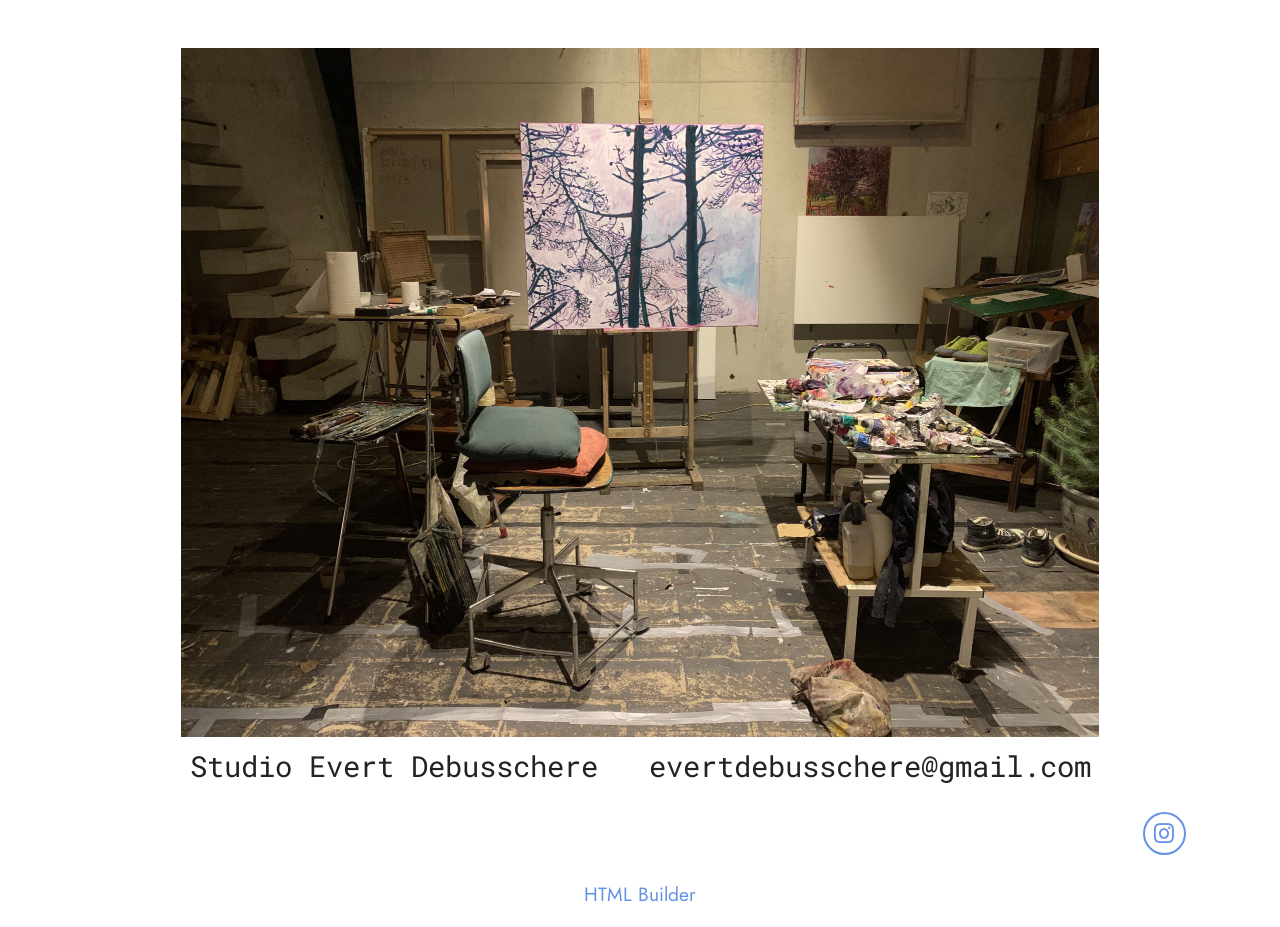
==== index.html @ 82a91234 "create github pages" ====
<!DOCTYPE html>
<html  >
<head>
  <!-- Site made with Mobirise Website Builder v5.9.6, https://mobirise.com -->
  <meta charset="UTF-8">
  <meta http-equiv="X-UA-Compatible" content="IE=edge">
  <meta name="generator" content="Mobirise v5.9.6, mobirise.com">
  <meta name="viewport" content="width=device-width, initial-scale=1, minimum-scale=1">
  <link rel="shortcut icon" href="assets/images/img-0318-128x96.png" type="image/x-icon">
  <meta name="description" content="">
  
  
  <title>home</title>
  <link rel="stylesheet" href="assets/bootstrap/css/bootstrap.min.css">
  <link rel="stylesheet" href="assets/bootstrap/css/bootstrap-grid.min.css">
  <link rel="stylesheet" href="assets/bootstrap/css/bootstrap-reboot.min.css">
  <link rel="stylesheet" href="assets/socicon/css/styles.css">
  <link rel="stylesheet" href="assets/theme/css/style.css">
  <link rel="preload" href="https://fonts.googleapis.com/css?family=Jost:100,200,300,400,500,600,700,800,900,100i,200i,300i,400i,500i,600i,700i,800i,900i&display=swap" as="style" onload="this.onload=null;this.rel='stylesheet'">
  <noscript><link rel="stylesheet" href="https://fonts.googleapis.com/css?family=Jost:100,200,300,400,500,600,700,800,900,100i,200i,300i,400i,500i,600i,700i,800i,900i&display=swap"></noscript>
  <link rel="preload" href="https://fonts.googleapis.com/css?family=Roboto+Mono:100,200,300,400,500,600,700,100i,200i,300i,400i,500i,600i,700i&display=swap" as="style" onload="this.onload=null;this.rel='stylesheet'">
  <noscript><link rel="stylesheet" href="https://fonts.googleapis.com/css?family=Roboto+Mono:100,200,300,400,500,600,700,100i,200i,300i,400i,500i,600i,700i&display=swap"></noscript>
  <link rel="preload" as="style" href="assets/mobirise/css/mbr-additional.css"><link rel="stylesheet" href="assets/mobirise/css/mbr-additional.css" type="text/css">

  
  
  
</head>
<body>
  
  <section data-bs-version="5.1" class="image3 cid-tVTR5rGYM0" id="image3-p">
    

    

    <div class="container">
        <div class="row justify-content-center">
            <div class="col-12 col-lg-10">
                <div class="image-wrapper">
                    <img src="assets/images/img-318-1836x1377.jpg" alt="Mobirise">
                    <p class="mbr-description mbr-fonts-style mt-2 align-center display-4">Studio Evert Debusschere&nbsp; &nbsp;evertdebusschere@gmail.com</p><p></p><p></p>
                </div>
            </div>
        </div>
    </div>
</section>

<section data-bs-version="5.1" class="contacts4 cid-tVTOsX6Fzd" id="contacts4-l">

    

    

    <div class="container">
        <div class="row align-items-center justify-content-center">
            <div class="text-content col-12 col-md-6">
                
                <p>&nbsp; &nbsp; &nbsp; &nbsp; &nbsp; &nbsp; &nbsp;&nbsp;</p><p></p>
            </div>
            <div class="icons d-flex align-items-center col-12 col-md-6 justify-content-end mt-md-0 mt-2 flex-wrap">
                <a href="https://www.instagram.com/debusschereevert/" target="_blank">
                    <span class="mbr-iconfont mbr-iconfont-social socicon-instagram socicon" style="font-size: 20px;"></span>
                </a>
                
                
                
                
                
                
                
                
                
            </div>
        </div>
    </div>
    
</section><section class="display-7" style="padding: 0;align-items: center;justify-content: center;flex-wrap: wrap;    align-content: center;display: flex;position: relative;height: 4rem;"><a href="https://mobiri.se/953989" style="flex: 1 1;height: 4rem;position: absolute;width: 100%;z-index: 1;"><img alt="" style="height: 4rem;" src="[data-uri]"></a><p style="margin: 0;text-align: center;" class="display-7">&#8204;</p><a style="z-index:1" href="https://mobirise.com/html-builder.html">HTML Builder</a></section><script src="assets/bootstrap/js/bootstrap.bundle.min.js"></script>  <script src="assets/smoothscroll/smooth-scroll.js"></script>  <script src="assets/ytplayer/index.js"></script>  <script src="assets/sociallikes/social-likes.js"></script>  <script src="assets/theme/js/script.js"></script>  
  
  
</body>
</html>
---- assets/socicon/css/styles.css ----
@charset "UTF-8";

@font-face {
  font-family: 'Socicon';
  src:  url('../fonts/socicon.eot');
  src:  url('../fonts/socicon.eot?#iefix') format('embedded-opentype'),
    url('../fonts/socicon.woff2') format('woff2'),
    url('../fonts/socicon.ttf') format('truetype'),
    url('../fonts/socicon.woff') format('woff'),
    url('../fonts/socicon.svg#socicon') format('svg');
  font-weight: normal;
  font-style: normal;
  font-display: swap;
}

[data-icon]:before {
  font-family: "socicon" !important;
  content: attr(data-icon);
  font-style: normal !important;
  font-weight: normal !important;
  font-variant: normal !important;
  text-transform: none !important;
  speak: none;
  line-height: 1;
  -webkit-font-smoothing: antialiased;
  -moz-osx-font-smoothing: grayscale;
}

[class^="socicon-"], [class*=" socicon-"] {
  /* use !important to prevent issues with browser extensions that change fonts */
  font-family: 'Socicon' !important;
  speak: none;
  font-style: normal;
  font-weight: normal;
  font-variant: normal;
  text-transform: none;
  line-height: 1;

  /* Better Font Rendering =========== */
  -webkit-font-smoothing: antialiased;
  -moz-osx-font-smoothing: grayscale;
}

.socicon-eitaa:before {
  content: "\e97c";
}
.socicon-soroush:before {
  content: "\e97d";
}
.socicon-bale:before {
  content: "\e97e";
}
.socicon-zazzle:before {
  content: "\e97b";
}
.socicon-society6:before {
  content: "\e97a";
}
.socicon-redbubble:before {
  content: "\e979";
}
.socicon-avvo:before {
  content: "\e978";
}
.socicon-stitcher:before {
  content: "\e977";
}
.socicon-googlehangouts:before {
  content: "\e974";
}
.socicon-dlive:before {
  content: "\e975";
}
.socicon-vsco:before {
  content: "\e976";
}
.socicon-flipboard:before {
  content: "\e973";
}
.socicon-ubuntu:before {
  content: "\e958";
}
.socicon-artstation:before {
  content: "\e959";
}
.socicon-invision:before {
  content: "\e95a";
}
.socicon-torial:before {
  content: "\e95b";
}
.socicon-collectorz:before {
  content: "\e95c";
}
.socicon-seenthis:before {
  content: "\e95d";
}
.socicon-googleplaymusic:before {
  content: "\e95e";
}
.socicon-debian:before {
  content: "\e95f";
}
.socicon-filmfreeway:before {
  content: "\e960";
}
.socicon-gnome:before {
  content: "\e961";
}
.socicon-itchio:before {
  content: "\e962";
}
.socicon-jamendo:before {
  content: "\e963";
}
.socicon-mix:before {
  content: "\e964";
}
.socicon-sharepoint:before {
  content: "\e965";
}
.socicon-tinder:before {
  content: "\e966";
}
.socicon-windguru:before {
  content: "\e967";
}
.socicon-cdbaby:before {
  content: "\e968";
}
.socicon-elementaryos:before {
  content: "\e969";
}
.socicon-stage32:before {
  content: "\e96a";
}
.socicon-tiktok:before {
  content: "\e96b";
}
.socicon-gitter:before {
  content: "\e96c";
}
.socicon-letterboxd:before {
  content: "\e96d";
}
.socicon-threema:before {
  content: "\e96e";
}
.socicon-splice:before {
  content: "\e96f";
}
.socicon-metapop:before {
  content: "\e970";
}
.socicon-naver:before {
  content: "\e971";
}
.socicon-remote:before {
  content: "\e972";
}
.socicon-internet:before {
  content: "\e957";
}
.socicon-moddb:before {
  content: "\e94b";
}
.socicon-indiedb:before {
  content: "\e94c";
}
.socicon-traxsource:before {
  content: "\e94d";
}
.socicon-gamefor:before {
  content: "\e94e";
}
.socicon-pixiv:before {
  content: "\e94f";
}
.socicon-myanimelist:before {
  content: "\e950";
}
.socicon-blackberry:before {
  content: "\e951";
}
.socicon-wickr:before {
  content: "\e952";
}
.socicon-spip:before {
  content: "\e953";
}
.socicon-napster:before {
  content: "\e954";
}
.socicon-beatport:before {
  content: "\e955";
}
.socicon-hackerone:before {
  content: "\e956";
}
.socicon-hackernews:before {
  content: "\e946";
}
.socicon-smashwords:before {
  content: "\e947";
}
.socicon-kobo:before {
  content: "\e948";
}
.socicon-bookbub:before {
  content: "\e949";
}
.socicon-mailru:before {
  content: "\e94a";
}
.socicon-gitlab:before {
  content: "\e945";
}
.socicon-instructables:before {
  content: "\e944";
}
.socicon-portfolio:before {
  content: "\e943";
}
.socicon-codered:before {
  content: "\e940";
}
.socicon-origin:before {
  content: "\e941";
}
.socicon-nextdoor:before {
  content: "\e942";
}
.socicon-udemy:before {
  content: "\e93f";
}
.socicon-livemaster:before {
  content: "\e93e";
}
.socicon-crunchbase:before {
  content: "\e93b";
}
.socicon-homefy:before {
  content: "\e93c";
}
.socicon-calendly:before {
  content: "\e93d";
}
.socicon-realtor:before {
  content: "\e90f";
}
.socicon-tidal:before {
  content: "\e910";
}
.socicon-qobuz:before {
  content: "\e911";
}
.socicon-natgeo:before {
  content: "\e912";
}
.socicon-mastodon:before {
  content: "\e913";
}
.socicon-unsplash:before {
  content: "\e914";
}
.socicon-homeadvisor:before {
  content: "\e915";
}
.socicon-angieslist:before {
  content: "\e916";
}
.socicon-codepen:before {
  content: "\e917";
}
.socicon-slack:before {
  content: "\e918";
}
.socicon-openaigym:before {
  content: "\e919";
}
.socicon-logmein:before {
  content: "\e91a";
}
.socicon-fiverr:before {
  content: "\e91b";
}
.socicon-gotomeeting:before {
  content: "\e91c";
}
.socicon-aliexpress:before {
  content: "\e91d";
}
.socicon-guru:before {
  content: "\e91e";
}
.socicon-appstore:before {
  content: "\e91f";
}
.socicon-homes:before {
  content: "\e920";
}
.socicon-zoom:before {
  content: "\e921";
}
.socicon-alibaba:before {
  content: "\e922";
}
.socicon-craigslist:before {
  content: "\e923";
}
.socicon-wix:before {
  content: "\e924";
}
.socicon-redfin:before {
  content: "\e925";
}
.socicon-googlecalendar:before {
  content: "\e926";
}
.socicon-shopify:before {
  content: "\e927";
}
.socicon-freelancer:before {
  content: "\e928";
}
.socicon-seedrs:before {
  content: "\e929";
}
.socicon-bing:before {
  content: "\e92a";
}
.socicon-doodle:before {
  content: "\e92b";
}
.socicon-bonanza:before {
  content: "\e92c";
}
.socicon-squarespace:before {
  content: "\e92d";
}
.socicon-toptal:before {
  content: "\e92e";
}
.socicon-gust:before {
  content: "\e92f";
}
.socicon-ask:before {
  content: "\e930";
}
.socicon-trulia:before {
  content: "\e931";
}
.socicon-loomly:before {
  content: "\e932";
}
.socicon-ghost:before {
  content: "\e933";
}
.socicon-upwork:before {
  content: "\e934";
}
.socicon-fundable:before {
  content: "\e935";
}
.socicon-booking:before {
  content: "\e936";
}
.socicon-googlemaps:before {
  content: "\e937";
}
.socicon-zillow:before {
  content: "\e938";
}
.socicon-niconico:before {
  content: "\e939";
}
.socicon-toneden:before {
  content: "\e93a";
}
.socicon-augment:before {
  content: "\e908";
}
.socicon-bitbucket:before {
  content: "\e909";
}
.socicon-fyuse:before {
  content: "\e90a";
}
.socicon-yt-gaming:before {
  content: "\e90b";
}
.socicon-sketchfab:before {
  content: "\e90c";
}
.socicon-mobcrush:before {
  content: "\e90d";
}
.socicon-microsoft:before {
  content: "\e90e";
}
.socicon-pandora:before {
  content: "\e907";
}
.socicon-messenger:before {
  content: "\e906";
}
.socicon-gamewisp:before {
  content: "\e905";
}
.socicon-bloglovin:before {
  content: "\e904";
}
.socicon-tunein:before {
  content: "\e903";
}
.socicon-gamejolt:before {
  content: "\e901";
}
.socicon-trello:before {
  content: "\e902";
}
.socicon-spreadshirt:before {
  content: "\e900";
}
.socicon-500px:before {
  content: "\e000";
}
.socicon-8tracks:before {
  content: "\e001";
}
.socicon-airbnb:before {
  content: "\e002";
}
.socicon-alliance:before {
  content: "\e003";
}
.socicon-amazon:before {
  content: "\e004";
}
.socicon-amplement:before {
  content: "\e005";
}
.socicon-android:before {
  content: "\e006";
}
.socicon-angellist:before {
  content: "\e007";
}
.socicon-apple:before {
  content: "\e008";
}
.socicon-appnet:before {
  content: "\e009";
}
.socicon-baidu:before {
  content: "\e00a";
}
.socicon-bandcamp:before {
  content: "\e00b";
}
.socicon-battlenet:before {
  content: "\e00c";
}
.socicon-mixer:before {
  content: "\e00d";
}
.socicon-bebee:before {
  content: "\e00e";
}
.socicon-bebo:before {
  content: "\e00f";
}
.socicon-behance:before {
  content: "\e010";
}
.socicon-blizzard:before {
  content: "\e011";
}
.socicon-blogger:before {
  content: "\e012";
}
.socicon-buffer:before {
  content: "\e013";
}
.socicon-chrome:before {
  content: "\e014";
}
.socicon-coderwall:before {
  content: "\e015";
}
.socicon-curse:before {
  content: "\e016";
}
.socicon-dailymotion:before {
  content: "\e017";
}
.socicon-deezer:before {
  content: "\e018";
}
.socicon-delicious:before {
  content: "\e019";
}
.socicon-deviantart:before {
  content: "\e01a";
}
.socicon-diablo:before {
  content: "\e01b";
}
.socicon-digg:before {
  content: "\e01c";
}
.socicon-discord:before {
  content: "\e01d";
}
.socicon-disqus:before {
  content: "\e01e";
}
.socicon-douban:before {
  content: "\e01f";
}
.socicon-draugiem:before {
  content: "\e020";
}
.socicon-dribbble:before {
  content: "\e021";
}
.socicon-drupal:before {
  content: "\e022";
}
.socicon-ebay:before {
  content: "\e023";
}
.socicon-ello:before {
  content: "\e024";
}
.socicon-endomodo:before {
  content: "\e025";
}
.socicon-envato:before {
  content: "\e026";
}
.socicon-etsy:before {
  content: "\e027";
}
.socicon-facebook:before {
  content: "\e028";
}
.socicon-feedburner:before {
  content: "\e029";
}
.socicon-filmweb:before {
  content: "\e02a";
}
.socicon-firefox:before {
  content: "\e02b";
}
.socicon-flattr:before {
  content: "\e02c";
}
.socicon-flickr:before {
  content: "\e02d";
}
.socicon-formulr:before {
  content: "\e02e";
}
.socicon-forrst:before {
  content: "\e02f";
}
.socicon-foursquare:before {
  content: "\e030";
}
.socicon-friendfeed:before {
  content: "\e031";
}
.socicon-github:before {
  content: "\e032";
}
.socicon-goodreads:before {
  content: "\e033";
}
.socicon-google:before {
  content: "\e034";
}
.socicon-googlescholar:before {
  content: "\e035";
}
.socicon-googlegroups:before {
  content: "\e036";
}
.socicon-googlephotos:before {
  content: "\e037";
}
.socicon-googleplus:before {
  content: "\e038";
}
.socicon-grooveshark:before {
  content: "\e039";
}
.socicon-hackerrank:before {
  content: "\e03a";
}
.socicon-hearthstone:before {
  content: "\e03b";
}
.socicon-hellocoton:before {
  content: "\e03c";
}
.socicon-heroes:before {
  content: "\e03d";
}
.socicon-smashcast:before {
  content: "\e03e";
}
.socicon-horde:before {
  content: "\e03f";
}
.socicon-houzz:before {
  content: "\e040";
}
.socicon-icq:before {
  content: "\e041";
}
.socicon-identica:before {
  content: "\e042";
}
.socicon-imdb:before {
  content: "\e043";
}
.socicon-instagram:before {
  content: "\e044";
}
.socicon-issuu:before {
  content: "\e045";
}
.socicon-istock:before {
  content: "\e046";
}
.socicon-itunes:before {
  content: "\e047";
}
.socicon-keybase:before {
  content: "\e048";
}
.socicon-lanyrd:before {
  content: "\e049";
}
.socicon-lastfm:before {
  content: "\e04a";
}
.socicon-line:before {
  content: "\e04b";
}
.socicon-linkedin:before {
  content: "\e04c";
}
.socicon-livejournal:before {
  content: "\e04d";
}
.socicon-lyft:before {
  content: "\e04e";
}
.socicon-macos:before {
  content: "\e04f";
}
.socicon-mail:before {
  content: "\e050";
}
.socicon-medium:before {
  content: "\e051";
}
.socicon-meetup:before {
  content: "\e052";
}
.socicon-mixcloud:before {
  content: "\e053";
}
.socicon-modelmayhem:before {
  content: "\e054";
}
.socicon-mumble:before {
  content: "\e055";
}
.socicon-myspace:before {
  content: "\e056";
}
.socicon-newsvine:before {
  content: "\e057";
}
.socicon-nintendo:before {
  content: "\e058";
}
.socicon-npm:before {
  content: "\e059";
}
.socicon-odnoklassniki:before {
  content: "\e05a";
}
.socicon-openid:before {
  content: "\e05b";
}
.socicon-opera:before {
  content: "\e05c";
}
.socicon-outlook:before {
  content: "\e05d";
}
.socicon-overwatch:before {
  content: "\e05e";
}
.socicon-patreon:before {
  content: "\e05f";
}
.socicon-paypal:before {
  content: "\e060";
}
.socicon-periscope:before {
  content: "\e061";
}
.socicon-persona:before {
  content: "\e062";
}
.socicon-pinterest:before {
  content: "\e063";
}
.socicon-play:before {
  content: "\e064";
}
.socicon-player:before {
  content: "\e065";
}
.socicon-playstation:before {
  content: "\e066";
}
.socicon-pocket:before {
  content: "\e067";
}
.socicon-qq:before {
  content: "\e068";
}
.socicon-quora:before {
  content: "\e069";
}
.socicon-raidcall:before {
  content: "\e06a";
}
.socicon-ravelry:before {
  content: "\e06b";
}
.socicon-reddit:before {
  content: "\e06c";
}
.socicon-renren:before {
  content: "\e06d";
}
.socicon-researchgate:before {
  content: "\e06e";
}
.socicon-residentadvisor:before {
  content: "\e06f";
}
.socicon-reverbnation:before {
  content: "\e070";
}
.socicon-rss:before {
  content: "\e071";
}
.socicon-sharethis:before {
  content: "\e072";
}
.socicon-skype:before {
  content: "\e073";
}
.socicon-slideshare:before {
  content: "\e074";
}
.socicon-smugmug:before {
  content: "\e075";
}
.socicon-snapchat:before {
  content: "\e076";
}
.socicon-songkick:before {
  content: "\e077";
}
.socicon-soundcloud:before {
  content: "\e078";
}
.socicon-spotify:before {
  content: "\e079";
}
.socicon-stackexchange:before {
  content: "\e07a";
}
.socicon-stackoverflow:before {
  content: "\e07b";
}
.socicon-starcraft:before {
  content: "\e07c";
}
.socicon-stayfriends:before {
  content: "\e07d";
}
.socicon-steam:before {
  content: "\e07e";
}
.socicon-storehouse:before {
  content: "\e07f";
}
.socicon-strava:before {
  content: "\e080";
}
.socicon-streamjar:before {
  content: "\e081";
}
.socicon-stumbleupon:before {
  content: "\e082";
}
.socicon-swarm:before {
  content: "\e083";
}
.socicon-teamspeak:before {
  content: "\e084";
}
.socicon-teamviewer:before {
  content: "\e085";
}
.socicon-technorati:before {
  content: "\e086";
}
.socicon-telegram:before {
  content: "\e087";
}
.socicon-tripadvisor:before {
  content: "\e088";
}
.socicon-tripit:before {
  content: "\e089";
}
.socicon-triplej:before {
  content: "\e08a";
}
.socicon-tumblr:before {
  content: "\e08b";
}
.socicon-twitch:before {
  content: "\e08c";
}
.socicon-twitter:before {
  content: "\e08d";
}
.socicon-uber:before {
  content: "\e08e";
}
.socicon-ventrilo:before {
  content: "\e08f";
}
.socicon-viadeo:before {
  content: "\e090";
}
.socicon-viber:before {
  content: "\e091";
}
.socicon-viewbug:before {
  content: "\e092";
}
.socicon-vimeo:before {
  content: "\e093";
}
.socicon-vine:before {
  content: "\e094";
}
.socicon-vkontakte:before {
  content: "\e095";
}
.socicon-warcraft:before {
  content: "\e096";
}
.socicon-wechat:before {
  content: "\e097";
}
.socicon-weibo:before {
  content: "\e098";
}
.socicon-whatsapp:before {
  content: "\e099";
}
.socicon-wikipedia:before {
  content: "\e09a";
}
.socicon-windows:before {
  content: "\e09b";
}
.socicon-wordpress:before {
  content: "\e09c";
}
.socicon-wykop:before {
  content: "\e09d";
}
.socicon-xbox:before {
  content: "\e09e";
}
.socicon-xing:before {
  content: "\e09f";
}
.socicon-yahoo:before {
  content: "\e0a0";
}
.socicon-yammer:before {
  content: "\e0a1";
}
.socicon-yandex:before {
  content: "\e0a2";
}
.socicon-yelp:before {
  content: "\e0a3";
}
.socicon-younow:before {
  content: "\e0a4";
}
.socicon-youtube:before {
  content: "\e0a5";
}
.socicon-zapier:before {
  content: "\e0a6";
}
.socicon-zerply:before {
  content: "\e0a7";
}
.socicon-zomato:before {
  content: "\e0a8";
}
.socicon-zynga:before {
  content: "\e0a9";
}
---- assets/theme/css/style.css ----
@charset "UTF-8";
section {
  background-color: #ffffff;
}

body {
  font-style: normal;
  line-height: 1.5;
  font-weight: 400;
  color: #232323;
  position: relative;
}

button {
  background-color: transparent;
  border-color: transparent;
}

section,
.container,
.container-fluid {
  position: relative;
  word-wrap: break-word;
}

a.mbr-iconfont:hover {
  text-decoration: none;
}

.article .lead p,
.article .lead ul,
.article .lead ol,
.article .lead pre,
.article .lead blockquote {
  margin-bottom: 0;
}

a {
  font-style: normal;
  font-weight: 400;
  cursor: pointer;
}
a, a:hover {
  text-decoration: none;
}

.mbr-section-title {
  font-style: normal;
  line-height: 1.3;
}

.mbr-section-subtitle {
  line-height: 1.3;
}

.mbr-text {
  font-style: normal;
  line-height: 1.7;
}

h1,
h2,
h3,
h4,
h5,
h6,
.display-1,
.display-2,
.display-4,
.display-5,
.display-7,
span,
p,
a {
  line-height: 1;
  word-break: break-word;
  word-wrap: break-word;
  font-weight: 400;
}

b,
strong {
  font-weight: bold;
}

input:-webkit-autofill, input:-webkit-autofill:hover, input:-webkit-autofill:focus, input:-webkit-autofill:active {
  transition-delay: 9999s;
  -webkit-transition-property: background-color, color;
  transition-property: background-color, color;
}

textarea[type=hidden] {
  display: none;
}

section {
  background-position: 50% 50%;
  background-repeat: no-repeat;
  background-size: cover;
}
section .mbr-background-video,
section .mbr-background-video-preview {
  position: absolute;
  bottom: 0;
  left: 0;
  right: 0;
  top: 0;
}

.hidden {
  visibility: hidden;
}

.mbr-z-index20 {
  z-index: 20;
}

/*! Base colors */
.mbr-white {
  color: #ffffff;
}

.mbr-black {
  color: #111111;
}

.mbr-bg-white {
  background-color: #ffffff;
}

.mbr-bg-black {
  background-color: #000000;
}

/*! Text-aligns */
.align-left {
  text-align: left;
}

.align-center {
  text-align: center;
}

.align-right {
  text-align: right;
}

/*! Font-weight  */
.mbr-light {
  font-weight: 300;
}

.mbr-regular {
  font-weight: 400;
}

.mbr-semibold {
  font-weight: 500;
}

.mbr-bold {
  font-weight: 700;
}

/*! Media  */
.media-content {
  flex-basis: 100%;
}

.media-container-row {
  display: flex;
  flex-direction: row;
  flex-wrap: wrap;
  justify-content: center;
  align-content: center;
  align-items: start;
}
.media-container-row .media-size-item {
  width: 400px;
}

.media-container-column {
  display: flex;
  flex-direction: column;
  flex-wrap: wrap;
  justify-content: center;
  align-content: center;
  align-items: stretch;
}
.media-container-column > * {
  width: 100%;
}

@media (min-width: 992px) {
  .media-container-row {
    flex-wrap: nowrap;
  }
}
figure {
  margin-bottom: 0;
  overflow: hidden;
}

figure[mbr-media-size] {
  transition: width 0.1s;
}

img,
iframe {
  display: block;
  width: 100%;
}

.card {
  background-color: transparent;
  border: none;
}

.card-box {
  width: 100%;
}

.card-img {
  text-align: center;
  flex-shrink: 0;
  -webkit-flex-shrink: 0;
}

.media {
  max-width: 100%;
  margin: 0 auto;
}

.mbr-figure {
  align-self: center;
}

.media-container > div {
  max-width: 100%;
}

.mbr-figure img,
.card-img img {
  width: 100%;
}

@media (max-width: 991px) {
  .media-size-item {
    width: auto !important;
  }

  .media {
    width: auto;
  }

  .mbr-figure {
    width: 100% !important;
  }
}
/*! Buttons */
.mbr-section-btn {
  margin-left: -0.6rem;
  margin-right: -0.6rem;
  font-size: 0;
}

.btn {
  font-weight: 600;
  border-width: 1px;
  font-style: normal;
  margin: 0.6rem 0.6rem;
  white-space: normal;
  transition: all 0.2s ease-in-out;
  display: inline-flex;
  align-items: center;
  justify-content: center;
  word-break: break-word;
}

.btn-sm {
  font-weight: 600;
  letter-spacing: 0px;
  transition: all 0.3s ease-in-out;
}

.btn-md {
  font-weight: 600;
  letter-spacing: 0px;
  transition: all 0.3s ease-in-out;
}

.btn-lg {
  font-weight: 600;
  letter-spacing: 0px;
  transition: all 0.3s ease-in-out;
}

.btn-form {
  margin: 0;
}
.btn-form:hover {
  cursor: pointer;
}

nav .mbr-section-btn {
  margin-left: 0rem;
  margin-right: 0rem;
}

/*! Btn icon margin */
.btn .mbr-iconfont,
.btn.btn-sm .mbr-iconfont {
  order: 1;
  cursor: pointer;
  margin-left: 0.5rem;
  vertical-align: sub;
}

.btn.btn-md .mbr-iconfont,
.btn.btn-md .mbr-iconfont {
  margin-left: 0.8rem;
}

.mbr-regular {
  font-weight: 400;
}

.mbr-semibold {
  font-weight: 500;
}

.mbr-bold {
  font-weight: 700;
}

[type=submit] {
  -webkit-appearance: none;
}

/*! Full-screen */
.mbr-fullscreen .mbr-overlay {
  min-height: 100vh;
}

.mbr-fullscreen {
  display: flex;
  display: -moz-flex;
  display: -ms-flex;
  display: -o-flex;
  align-items: center;
  min-height: 100vh;
  padding-top: 3rem;
  padding-bottom: 3rem;
}

/*! Map */
.map {
  height: 25rem;
  position: relative;
}
.map iframe {
  width: 100%;
  height: 100%;
}

/*! Scroll to top arrow */
.mbr-arrow-up {
  bottom: 25px;
  right: 90px;
  position: fixed;
  text-align: right;
  z-index: 5000;
  color: #ffffff;
  font-size: 22px;
}

.mbr-arrow-up a {
  background: rgba(0, 0, 0, 0.2);
  border-radius: 50%;
  color: #fff;
  display: inline-block;
  height: 60px;
  width: 60px;
  border: 2px solid #fff;
  outline-style: none !important;
  position: relative;
  text-decoration: none;
  transition: all 0.3s ease-in-out;
  cursor: pointer;
  text-align: center;
}
.mbr-arrow-up a:hover {
  background-color: rgba(0, 0, 0, 0.4);
}
.mbr-arrow-up a i {
  line-height: 60px;
}

.mbr-arrow-up-icon {
  display: block;
  color: #fff;
}

.mbr-arrow-up-icon::before {
  content: "›";
  display: inline-block;
  font-family: serif;
  font-size: 22px;
  line-height: 1;
  font-style: normal;
  position: relative;
  top: 6px;
  left: -4px;
  transform: rotate(-90deg);
}

/*! Arrow Down */
.mbr-arrow {
  position: absolute;
  bottom: 45px;
  left: 50%;
  width: 60px;
  height: 60px;
  cursor: pointer;
  background-color: rgba(80, 80, 80, 0.5);
  border-radius: 50%;
  transform: translateX(-50%);
}
@media (max-width: 767px) {
  .mbr-arrow {
    display: none;
  }
}
.mbr-arrow > a {
  display: inline-block;
  text-decoration: none;
  outline-style: none;
  -webkit-animation: arrowdown 1.7s ease-in-out infinite;
          animation: arrowdown 1.7s ease-in-out infinite;
  color: #ffffff;
}
.mbr-arrow > a > i {
  position: absolute;
  top: -2px;
  left: 15px;
  font-size: 2rem;
}

#scrollToTop a i::before {
  content: "";
  position: absolute;
  display: block;
  border-bottom: 2.5px solid #fff;
  border-left: 2.5px solid #fff;
  width: 27.8%;
  height: 27.8%;
  left: 50%;
  top: 51%;
  transform: translateY(-30%) translateX(-50%) rotate(135deg);
}

@keyframes arrowdown {
  0% {
    transform: translateY(0px);
  }
  50% {
    transform: translateY(-5px);
  }
  100% {
    transform: translateY(0px);
  }
}
@-webkit-keyframes arrowdown {
  0% {
    transform: translateY(0px);
  }
  50% {
    transform: translateY(-5px);
  }
  100% {
    transform: translateY(0px);
  }
}
@media (max-width: 500px) {
  .mbr-arrow-up {
    left: 0;
    right: 0;
    text-align: center;
  }
}
/*Gradients animation*/
@keyframes gradient-animation {
  from {
    background-position: 0% 100%;
    -webkit-animation-timing-function: ease-in-out;
            animation-timing-function: ease-in-out;
  }
  to {
    background-position: 100% 0%;
    -webkit-animation-timing-function: ease-in-out;
            animation-timing-function: ease-in-out;
  }
}
@-webkit-keyframes gradient-animation {
  from {
    background-position: 0% 100%;
    -webkit-animation-timing-function: ease-in-out;
            animation-timing-function: ease-in-out;
  }
  to {
    background-position: 100% 0%;
    -webkit-animation-timing-function: ease-in-out;
            animation-timing-function: ease-in-out;
  }
}
.bg-gradient {
  background-size: 200% 200%;
  animation: gradient-animation 5s infinite alternate;
  -webkit-animation: gradient-animation 5s infinite alternate;
}

.menu .navbar-brand {
  display: -webkit-flex;
}
.menu .navbar-brand span {
  display: flex;
  display: -webkit-flex;
}
.menu .navbar-brand .navbar-caption-wrap {
  display: -webkit-flex;
}
.menu .navbar-brand .navbar-logo img {
  display: -webkit-flex;
  width: auto;
}
@media (min-width: 768px) and (max-width: 991px) {
  .menu .navbar-toggleable-sm .navbar-nav {
    display: -ms-flexbox;
  }
}
@media (max-width: 991px) {
  .menu .navbar-collapse {
    max-height: 93.5vh;
  }
  .menu .navbar-collapse.show {
    overflow: auto;
  }
}
@media (min-width: 992px) {
  .menu .navbar-nav.nav-dropdown {
    display: -webkit-flex;
  }
  .menu .navbar-toggleable-sm .navbar-collapse {
    display: -webkit-flex !important;
  }
  .menu .collapsed .navbar-collapse {
    max-height: 93.5vh;
  }
  .menu .collapsed .navbar-collapse.show {
    overflow: auto;
  }
}
@media (max-width: 767px) {
  .menu .navbar-collapse {
    max-height: 80vh;
  }
}

.nav-link .mbr-iconfont {
  margin-right: 0.5rem;
}

.navbar {
  display: -webkit-flex;
  -webkit-flex-wrap: wrap;
  -webkit-align-items: center;
  -webkit-justify-content: space-between;
}

.navbar-collapse {
  -webkit-flex-basis: 100%;
  -webkit-flex-grow: 1;
  -webkit-align-items: center;
}

.nav-dropdown .link {
  padding: 0.667em 1.667em !important;
  margin: 0 !important;
}

.nav {
  display: -webkit-flex;
  -webkit-flex-wrap: wrap;
}

.row {
  display: -webkit-flex;
  -webkit-flex-wrap: wrap;
}

.justify-content-center {
  -webkit-justify-content: center;
}

.form-inline {
  display: -webkit-flex;
}

.card-wrapper {
  -webkit-flex: 1;
}

.carousel-control {
  z-index: 10;
  display: -webkit-flex;
}

.carousel-controls {
  display: -webkit-flex;
}

.media {
  display: -webkit-flex;
}

.form-group:focus {
  outline: none;
}

.jq-selectbox__select {
  padding: 7px 0;
  position: relative;
}

.jq-selectbox__dropdown {
  overflow: hidden;
  border-radius: 10px;
  position: absolute;
  top: 100%;
  left: 0 !important;
  width: 100% !important;
}

.jq-selectbox__trigger-arrow {
  right: 0;
  transform: translateY(-50%);
}

.jq-selectbox li {
  padding: 1.07em 0.5em;
}

input[type=range] {
  padding-left: 0 !important;
  padding-right: 0 !important;
}

.modal-dialog,
.modal-content {
  height: 100%;
}

.modal-dialog .carousel-inner {
  height: calc(100vh - 1.75rem);
}
@media (max-width: 575px) {
  .modal-dialog .carousel-inner {
    height: calc(100vh - 1rem);
  }
}

.carousel-item {
  text-align: center;
}

.carousel-item img {
  margin: auto;
}

.navbar-toggler {
  align-self: flex-start;
  padding: 0.25rem 0.75rem;
  font-size: 1.25rem;
  line-height: 1;
  background: transparent;
  border: 1px solid transparent;
  border-radius: 0.25rem;
}

.navbar-toggler:focus,
.navbar-toggler:hover {
  text-decoration: none;
  box-shadow: none;
}

.navbar-toggler-icon {
  display: inline-block;
  width: 1.5em;
  height: 1.5em;
  vertical-align: middle;
  content: "";
  background: no-repeat center center;
  background-size: 100% 100%;
}

.navbar-toggler-left {
  position: absolute;
  left: 1rem;
}

.navbar-toggler-right {
  position: absolute;
  right: 1rem;
}

.card-img {
  width: auto;
}

.menu .navbar.collapsed:not(.beta-menu) {
  flex-direction: column;
}

.carousel-item.active,
.carousel-item-next,
.carousel-item-prev {
  display: flex;
}

.note-air-layout .dropup .dropdown-menu,
.note-air-layout .navbar-fixed-bottom .dropdown .dropdown-menu {
  bottom: initial !important;
}

html,
body {
  height: auto;
  min-height: 100vh;
}

.dropup .dropdown-toggle::after {
  display: none;
}

.form-asterisk {
  font-family: initial;
  position: absolute;
  top: -2px;
  font-weight: normal;
}

.form-control-label {
  position: relative;
  cursor: pointer;
  margin-bottom: 0.357em;
  padding: 0;
}

.alert {
  color: #ffffff;
  border-radius: 0;
  border: 0;
  font-size: 1.1rem;
  line-height: 1.5;
  margin-bottom: 1.875rem;
  padding: 1.25rem;
  position: relative;
  text-align: center;
}
.alert.alert-form::after {
  background-color: inherit;
  bottom: -7px;
  content: "";
  display: block;
  height: 14px;
  left: 50%;
  margin-left: -7px;
  position: absolute;
  transform: rotate(45deg);
  width: 14px;
}

.form-control {
  background-color: #ffffff;
  background-clip: border-box;
  color: #232323;
  line-height: 1rem !important;
  height: auto;
  padding: 0.6rem 1.2rem;
  transition: border-color 0.25s ease 0s;
  border: 1px solid transparent !important;
  border-radius: 4px;
  box-shadow: rgba(0, 0, 0, 0.07) 0px 1px 1px 0px, rgba(0, 0, 0, 0.07) 0px 1px 3px 0px, rgba(0, 0, 0, 0.03) 0px 0px 0px 1px;
}
.form-active .form-control:invalid {
  border-color: red;
}

form .row {
  margin-left: -0.6rem;
  margin-right: -0.6rem;
}
form .row [class*=col] {
  padding-left: 0.6rem;
  padding-right: 0.6rem;
}

form .mbr-section-btn {
  margin: 0;
  padding-left: 0.6rem;
  padding-right: 0.6rem;
}

form .btn {
  display: flex;
  padding: 0.6rem 1.2rem;
  margin: 0;
}

form .form-check-input {
  margin-top: 0.5;
}

textarea.form-control {
  line-height: 1.5rem !important;
}

.form-group {
  margin-bottom: 1.2rem;
}

.form-control,
form .btn {
  min-height: 48px;
}

.gdpr-block label span.textGDPR input[name=gdpr] {
  top: 7px;
}

.form-control:focus {
  box-shadow: none;
}

:focus {
  outline: none;
}

.mbr-overlay {
  background-color: #000;
  bottom: 0;
  left: 0;
  opacity: 0.5;
  position: absolute;
  right: 0;
  top: 0;
  z-index: 0;
  pointer-events: none;
}

blockquote {
  font-style: italic;
  padding: 3rem;
  font-size: 1.09rem;
  position: relative;
  border-left: 3px solid;
}

ul,
ol,
pre,
blockquote {
  margin-bottom: 2.3125rem;
}

.mt-4 {
  margin-top: 2rem !important;
}

.mb-4 {
  margin-bottom: 2rem !important;
}

@media (min-width: 992px) {
  .container {
    padding-left: 16px;
    padding-right: 16px;
  }

  .row {
    margin-left: -16px;
    margin-right: -16px;
  }
  .row > [class*=col] {
    padding-left: 16px;
    padding-right: 16px;
  }
}
@media (min-width: 768px) {
  .container-fluid {
    padding-left: 32px;
    padding-right: 32px;
  }
}
@media (min-width: 768px) and (max-width: 991px) {
  .mbr-container {
    padding-left: 32px;
    padding-right: 32px;
  }
}
@media (max-width: 767px) {
  .mbr-container {
    padding-left: 16px;
    padding-right: 16px;
  }
}
.card-wrapper,
.item-wrapper {
  overflow: hidden;
}

.app-video-wrapper > img {
  opacity: 1;
}

.item {
  position: relative;
}

.dropdown-menu .dropdown-menu {
  left: 100%;
}

.dropdown-item + .dropdown-menu {
  display: none;
}

.dropdown-item:hover + .dropdown-menu,
.dropdown-menu:hover {
  display: block;
}

@media (min-aspect-ratio: 16/9) {
  .mbr-video-foreground {
    height: 300% !important;
    top: -100% !important;
  }
}
@media (max-aspect-ratio: 16/9) {
  .mbr-video-foreground {
    width: 300% !important;
    left: -100% !important;
  }
}.engine {
	position: absolute;
	text-indent: -2400px;
	text-align: center;
	padding: 0;
	top: 0;
	left: -2400px;
}
---- assets/mobirise/css/mbr-additional.css ----
body {
  font-family: IBM Plex Sans;
}
.display-1 {
  font-family: 'Jost', sans-serif;
  font-size: 4.6rem;
  line-height: 1.1;
}
.display-1 > .mbr-iconfont {
  font-size: 5.75rem;
}
.display-2 {
  font-family: 'Jost', sans-serif;
  font-size: 3rem;
  line-height: 1.1;
}
.display-2 > .mbr-iconfont {
  font-size: 3.75rem;
}
.display-4 {
  font-family: 'Roboto Mono', monospace;
  font-size: 1.8rem;
  line-height: 1.5;
}
.display-4 > .mbr-iconfont {
  font-size: 2.25rem;
}
.display-5 {
  font-family: 'Jost', sans-serif;
  font-size: 2.2rem;
  line-height: 1.5;
}
.display-5 > .mbr-iconfont {
  font-size: 2.75rem;
}
.display-7 {
  font-family: 'Jost', sans-serif;
  font-size: 1.2rem;
  line-height: 1.5;
}
.display-7 > .mbr-iconfont {
  font-size: 1.5rem;
}
/* ---- Fluid typography for mobile devices ---- */
/* 1.4 - font scale ratio ( bootstrap == 1.42857 ) */
/* 100vw - current viewport width */
/* (48 - 20)  48 == 48rem == 768px, 20 == 20rem == 320px(minimal supported viewport) */
/* 0.65 - min scale variable, may vary */
@media (max-width: 992px) {
  .display-1 {
    font-size: 3.68rem;
  }
}
@media (max-width: 768px) {
  .display-1 {
    font-size: 3.22rem;
    font-size: calc( 2.26rem + (4.6 - 2.26) * ((100vw - 20rem) / (48 - 20)));
    line-height: calc( 1.1 * (2.26rem + (4.6 - 2.26) * ((100vw - 20rem) / (48 - 20))));
  }
  .display-2 {
    font-size: 2.4rem;
    font-size: calc( 1.7rem + (3 - 1.7) * ((100vw - 20rem) / (48 - 20)));
    line-height: calc( 1.3 * (1.7rem + (3 - 1.7) * ((100vw - 20rem) / (48 - 20))));
  }
  .display-4 {
    font-size: 1.44rem;
    font-size: calc( 1.28rem + (1.8 - 1.28) * ((100vw - 20rem) / (48 - 20)));
    line-height: calc( 1.4 * (1.28rem + (1.8 - 1.28) * ((100vw - 20rem) / (48 - 20))));
  }
  .display-5 {
    font-size: 1.76rem;
    font-size: calc( 1.42rem + (2.2 - 1.42) * ((100vw - 20rem) / (48 - 20)));
    line-height: calc( 1.4 * (1.42rem + (2.2 - 1.42) * ((100vw - 20rem) / (48 - 20))));
  }
  .display-7 {
    font-size: 0.96rem;
    font-size: calc( 1.07rem + (1.2 - 1.07) * ((100vw - 20rem) / (48 - 20)));
    line-height: calc( 1.4 * (1.07rem + (1.2 - 1.07) * ((100vw - 20rem) / (48 - 20))));
  }
}
/* Buttons */
.btn {
  padding: 0.6rem 1.2rem;
  border-radius: 4px;
}
.btn-sm {
  padding: 0.6rem 1.2rem;
  border-radius: 4px;
}
.btn-md {
  padding: 0.6rem 1.2rem;
  border-radius: 4px;
}
.btn-lg {
  padding: 1rem 2.6rem;
  border-radius: 4px;
}
.bg-primary {
  background-color: #6592e6 !important;
}
.bg-success {
  background-color: #40b0bf !important;
}
.bg-info {
  background-color: #47b5ed !important;
}
.bg-warning {
  background-color: #ffe161 !important;
}
.bg-danger {
  background-color: #ff9966 !important;
}
.btn-primary,
.btn-primary:active {
  background-color: #6592e6 !important;
  border-color: #6592e6 !important;
  color: #ffffff !important;
  box-shadow: 0 2px 2px 0 rgba(0, 0, 0, 0.2);
}
.btn-primary:hover,
.btn-primary:focus,
.btn-primary.focus,
.btn-primary.active {
  color: #ffffff !important;
  background-color: #2260d2 !important;
  border-color: #2260d2 !important;
  box-shadow: 0 2px 5px 0 rgba(0, 0, 0, 0.2);
}
.btn-primary.disabled,
.btn-primary:disabled {
  color: #ffffff !important;
  background-color: #2260d2 !important;
  border-color: #2260d2 !important;
}
.btn-secondary,
.btn-secondary:active {
  background-color: #ff6666 !important;
  border-color: #ff6666 !important;
  color: #ffffff !important;
  box-shadow: 0 2px 2px 0 rgba(0, 0, 0, 0.2);
}
.btn-secondary:hover,
.btn-secondary:focus,
.btn-secondary.focus,
.btn-secondary.active {
  color: #ffffff !important;
  background-color: #ff0f0f !important;
  border-color: #ff0f0f !important;
  box-shadow: 0 2px 5px 0 rgba(0, 0, 0, 0.2);
}
.btn-secondary.disabled,
.btn-secondary:disabled {
  color: #ffffff !important;
  background-color: #ff0f0f !important;
  border-color: #ff0f0f !important;
}
.btn-info,
.btn-info:active {
  background-color: #47b5ed !important;
  border-color: #47b5ed !important;
  color: #ffffff !important;
  box-shadow: 0 2px 2px 0 rgba(0, 0, 0, 0.2);
}
.btn-info:hover,
.btn-info:focus,
.btn-info.focus,
.btn-info.active {
  color: #ffffff !important;
  background-color: #148cca !important;
  border-color: #148cca !important;
  box-shadow: 0 2px 5px 0 rgba(0, 0, 0, 0.2);
}
.btn-info.disabled,
.btn-info:disabled {
  color: #ffffff !important;
  background-color: #148cca !important;
  border-color: #148cca !important;
}
.btn-success,
.btn-success:active {
  background-color: #40b0bf !important;
  border-color: #40b0bf !important;
  color: #ffffff !important;
  box-shadow: 0 2px 2px 0 rgba(0, 0, 0, 0.2);
}
.btn-success:hover,
.btn-success:focus,
.btn-success.focus,
.btn-success.active {
  color: #ffffff !important;
  background-color: #2a747e !important;
  border-color: #2a747e !important;
  box-shadow: 0 2px 5px 0 rgba(0, 0, 0, 0.2);
}
.btn-success.disabled,
.btn-success:disabled {
  color: #ffffff !important;
  background-color: #2a747e !important;
  border-color: #2a747e !important;
}
.btn-warning,
.btn-warning:active {
  background-color: #ffe161 !important;
  border-color: #ffe161 !important;
  color: #614f00 !important;
  box-shadow: 0 2px 2px 0 rgba(0, 0, 0, 0.2);
}
.btn-warning:hover,
.btn-warning:focus,
.btn-warning.focus,
.btn-warning.active {
  color: #0a0800 !important;
  background-color: #ffd10a !important;
  border-color: #ffd10a !important;
  box-shadow: 0 2px 5px 0 rgba(0, 0, 0, 0.2);
}
.btn-warning.disabled,
.btn-warning:disabled {
  color: #614f00 !important;
  background-color: #ffd10a !important;
  border-color: #ffd10a !important;
}
.btn-danger,
.btn-danger:active {
  background-color: #ff9966 !important;
  border-color: #ff9966 !important;
  color: #ffffff !important;
  box-shadow: 0 2px 2px 0 rgba(0, 0, 0, 0.2);
}
.btn-danger:hover,
.btn-danger:focus,
.btn-danger.focus,
.btn-danger.active {
  color: #ffffff !important;
  background-color: #ff5f0f !important;
  border-color: #ff5f0f !important;
  box-shadow: 0 2px 5px 0 rgba(0, 0, 0, 0.2);
}
.btn-danger.disabled,
.btn-danger:disabled {
  color: #ffffff !important;
  background-color: #ff5f0f !important;
  border-color: #ff5f0f !important;
}
.btn-white,
.btn-white:active {
  background-color: #fafafa !important;
  border-color: #fafafa !important;
  color: #7a7a7a !important;
  box-shadow: 0 2px 2px 0 rgba(0, 0, 0, 0.2);
}
.btn-white:hover,
.btn-white:focus,
.btn-white.focus,
.btn-white.active {
  color: #4f4f4f !important;
  background-color: #cfcfcf !important;
  border-color: #cfcfcf !important;
  box-shadow: 0 2px 5px 0 rgba(0, 0, 0, 0.2);
}
.btn-white.disabled,
.btn-white:disabled {
  color: #7a7a7a !important;
  background-color: #cfcfcf !important;
  border-color: #cfcfcf !important;
}
.btn-black,
.btn-black:active {
  background-color: #232323 !important;
  border-color: #232323 !important;
  color: #ffffff !important;
  box-shadow: 0 2px 2px 0 rgba(0, 0, 0, 0.2);
}
.btn-black:hover,
.btn-black:focus,
.btn-black.focus,
.btn-black.active {
  color: #ffffff !important;
  background-color: #000000 !important;
  border-color: #000000 !important;
  box-shadow: 0 2px 5px 0 rgba(0, 0, 0, 0.2);
}
.btn-black.disabled,
.btn-black:disabled {
  color: #ffffff !important;
  background-color: #000000 !important;
  border-color: #000000 !important;
}
.btn-primary-outline,
.btn-primary-outline:active {
  background-color: transparent !important;
  border-color: transparent;
  color: #6592e6;
}
.btn-primary-outline:hover,
.btn-primary-outline:focus,
.btn-primary-outline.focus,
.btn-primary-outline.active {
  color: #2260d2 !important;
  background-color: transparent!important;
  border-color: transparent!important;
  box-shadow: none!important;
}
.btn-primary-outline.disabled,
.btn-primary-outline:disabled {
  color: #ffffff !important;
  background-color: #6592e6 !important;
  border-color: #6592e6 !important;
}
.btn-secondary-outline,
.btn-secondary-outline:active {
  background-color: transparent !important;
  border-color: transparent;
  color: #ff6666;
}
.btn-secondary-outline:hover,
.btn-secondary-outline:focus,
.btn-secondary-outline.focus,
.btn-secondary-outline.active {
  color: #ff0f0f !important;
  background-color: transparent!important;
  border-color: transparent!important;
  box-shadow: none!important;
}
.btn-secondary-outline.disabled,
.btn-secondary-outline:disabled {
  color: #ffffff !important;
  background-color: #ff6666 !important;
  border-color: #ff6666 !important;
}
.btn-info-outline,
.btn-info-outline:active {
  background-color: transparent !important;
  border-color: transparent;
  color: #47b5ed;
}
.btn-info-outline:hover,
.btn-info-outline:focus,
.btn-info-outline.focus,
.btn-info-outline.active {
  color: #148cca !important;
  background-color: transparent!important;
  border-color: transparent!important;
  box-shadow: none!important;
}
.btn-info-outline.disabled,
.btn-info-outline:disabled {
  color: #ffffff !important;
  background-color: #47b5ed !important;
  border-color: #47b5ed !important;
}
.btn-success-outline,
.btn-success-outline:active {
  background-color: transparent !important;
  border-color: transparent;
  color: #40b0bf;
}
.btn-success-outline:hover,
.btn-success-outline:focus,
.btn-success-outline.focus,
.btn-success-outline.active {
  color: #2a747e !important;
  background-color: transparent!important;
  border-color: transparent!important;
  box-shadow: none!important;
}
.btn-success-outline.disabled,
.btn-success-outline:disabled {
  color: #ffffff !important;
  background-color: #40b0bf !important;
  border-color: #40b0bf !important;
}
.btn-warning-outline,
.btn-warning-outline:active {
  background-color: transparent !important;
  border-color: transparent;
  color: #ffe161;
}
.btn-warning-outline:hover,
.btn-warning-outline:focus,
.btn-warning-outline.focus,
.btn-warning-outline.active {
  color: #ffd10a !important;
  background-color: transparent!important;
  border-color: transparent!important;
  box-shadow: none!important;
}
.btn-warning-outline.disabled,
.btn-warning-outline:disabled {
  color: #614f00 !important;
  background-color: #ffe161 !important;
  border-color: #ffe161 !important;
}
.btn-danger-outline,
.btn-danger-outline:active {
  background-color: transparent !important;
  border-color: transparent;
  color: #ff9966;
}
.btn-danger-outline:hover,
.btn-danger-outline:focus,
.btn-danger-outline.focus,
.btn-danger-outline.active {
  color: #ff5f0f !important;
  background-color: transparent!important;
  border-color: transparent!important;
  box-shadow: none!important;
}
.btn-danger-outline.disabled,
.btn-danger-outline:disabled {
  color: #ffffff !important;
  background-color: #ff9966 !important;
  border-color: #ff9966 !important;
}
.btn-black-outline,
.btn-black-outline:active {
  background-color: transparent !important;
  border-color: transparent;
  color: #232323;
}
.btn-black-outline:hover,
.btn-black-outline:focus,
.btn-black-outline.focus,
.btn-black-outline.active {
  color: #000000 !important;
  background-color: transparent!important;
  border-color: transparent!important;
  box-shadow: none!important;
}
.btn-black-outline.disabled,
.btn-black-outline:disabled {
  color: #ffffff !important;
  background-color: #232323 !important;
  border-color: #232323 !important;
}
.btn-white-outline,
.btn-white-outline:active {
  background-color: transparent !important;
  border-color: transparent;
  color: #fafafa;
}
.btn-white-outline:hover,
.btn-white-outline:focus,
.btn-white-outline.focus,
.btn-white-outline.active {
  color: #cfcfcf !important;
  background-color: transparent!important;
  border-color: transparent!important;
  box-shadow: none!important;
}
.btn-white-outline.disabled,
.btn-white-outline:disabled {
  color: #7a7a7a !important;
  background-color: #fafafa !important;
  border-color: #fafafa !important;
}
.text-primary {
  color: #6592e6 !important;
}
.text-secondary {
  color: #ff6666 !important;
}
.text-success {
  color: #40b0bf !important;
}
.text-info {
  color: #47b5ed !important;
}
.text-warning {
  color: #ffe161 !important;
}
.text-danger {
  color: #ff9966 !important;
}
.text-white {
  color: #fafafa !important;
}
.text-black {
  color: #232323 !important;
}
a.text-primary:hover,
a.text-primary:focus,
a.text-primary.active {
  color: #205ac5 !important;
}
a.text-secondary:hover,
a.text-secondary:focus,
a.text-secondary.active {
  color: #ff0000 !important;
}
a.text-success:hover,
a.text-success:focus,
a.text-success.active {
  color: #266a73 !important;
}
a.text-info:hover,
a.text-info:focus,
a.text-info.active {
  color: #1283bc !important;
}
a.text-warning:hover,
a.text-warning:focus,
a.text-warning.active {
  color: #facb00 !important;
}
a.text-danger:hover,
a.text-danger:focus,
a.text-danger.active {
  color: #ff5500 !important;
}
a.text-white:hover,
a.text-white:focus,
a.text-white.active {
  color: #c7c7c7 !important;
}
a.text-black:hover,
a.text-black:focus,
a.text-black.active {
  color: #000000 !important;
}
a[class*="text-"]:not(.nav-link):not(.dropdown-item):not([role]):not(.navbar-caption) {
  position: relative;
  background-image: transparent;
  background-size: 10000px 2px;
  background-repeat: no-repeat;
  background-position: 0px 1.2em;
  background-position: -10000px 1.2em;
}
a[class*="text-"]:not(.nav-link):not(.dropdown-item):not([role]):not(.navbar-caption):hover {
  transition: background-position 2s ease-in-out;
  background-image: linear-gradient(currentColor 50%, currentColor 50%);
  background-position: 0px 1.2em;
}
.nav-tabs .nav-link.active {
  color: #6592e6;
}
.nav-tabs .nav-link:not(.active) {
  color: #232323;
}
.alert-success {
  background-color: #70c770;
}
.alert-info {
  background-color: #47b5ed;
}
.alert-warning {
  background-color: #ffe161;
}
.alert-danger {
  background-color: #ff9966;
}
.mbr-gallery-filter li.active .btn {
  background-color: #6592e6;
  border-color: #6592e6;
  color: #ffffff;
}
.mbr-gallery-filter li.active .btn:focus {
  box-shadow: none;
}
a,
a:hover {
  color: #6592e6;
}
.mbr-plan-header.bg-primary .mbr-plan-subtitle,
.mbr-plan-header.bg-primary .mbr-plan-price-desc {
  color: #ffffff;
}
.mbr-plan-header.bg-success .mbr-plan-subtitle,
.mbr-plan-header.bg-success .mbr-plan-price-desc {
  color: #a0d8df;
}
.mbr-plan-header.bg-info .mbr-plan-subtitle,
.mbr-plan-header.bg-info .mbr-plan-price-desc {
  color: #ffffff;
}
.mbr-plan-header.bg-warning .mbr-plan-subtitle,
.mbr-plan-header.bg-warning .mbr-plan-price-desc {
  color: #ffffff;
}
.mbr-plan-header.bg-danger .mbr-plan-subtitle,
.mbr-plan-header.bg-danger .mbr-plan-price-desc {
  color: #ffffff;
}
/* Scroll to top button*/
.scrollToTop_wraper {
  display: none;
}
.form-control {
  font-family: 'Roboto Mono', monospace;
  font-size: 1.8rem;
  line-height: 1.5;
  font-weight: 400;
}
.form-control > .mbr-iconfont {
  font-size: 2.25rem;
}
.form-control:hover,
.form-control:focus {
  box-shadow: rgba(0, 0, 0, 0.07) 0px 1px 1px 0px, rgba(0, 0, 0, 0.07) 0px 1px 3px 0px, rgba(0, 0, 0, 0.03) 0px 0px 0px 1px;
  border-color: #6592e6 !important;
}
.form-control:-webkit-input-placeholder {
  font-family: 'Roboto Mono', monospace;
  font-size: 1.8rem;
  line-height: 1.5;
  font-weight: 400;
}
.form-control:-webkit-input-placeholder > .mbr-iconfont {
  font-size: 2.25rem;
}
blockquote {
  border-color: #6592e6;
}
/* Forms */
.jq-selectbox li:hover,
.jq-selectbox li.selected {
  background-color: #6592e6;
  color: #ffffff;
}
.jq-number__spin {
  transition: 0.25s ease;
}
.jq-number__spin:hover {
  border-color: #6592e6;
}
.jq-selectbox .jq-selectbox__trigger-arrow,
.jq-number__spin.minus:after,
.jq-number__spin.plus:after {
  transition: 0.4s;
  border-top-color: #353535;
  border-bottom-color: #353535;
}
.jq-selectbox:hover .jq-selectbox__trigger-arrow,
.jq-number__spin.minus:hover:after,
.jq-number__spin.plus:hover:after {
  border-top-color: #6592e6;
  border-bottom-color: #6592e6;
}
.xdsoft_datetimepicker .xdsoft_calendar td.xdsoft_default,
.xdsoft_datetimepicker .xdsoft_calendar td.xdsoft_current,
.xdsoft_datetimepicker .xdsoft_timepicker .xdsoft_time_box > div > div.xdsoft_current {
  color: #ffffff !important;
  background-color: #6592e6 !important;
  box-shadow: none !important;
}
.xdsoft_datetimepicker .xdsoft_calendar td:hover,
.xdsoft_datetimepicker .xdsoft_timepicker .xdsoft_time_box > div > div:hover {
  color: #000000 !important;
  background: #ff6666 !important;
  box-shadow: none !important;
}
.lazy-bg {
  background-image: none !important;
}
.lazy-placeholder:not(section),
.lazy-none {
  display: block;
  position: relative;
  padding-bottom: 56.25%;
  width: 100%;
  height: auto;
}
iframe.lazy-placeholder,
.lazy-placeholder:after {
  content: '';
  position: absolute;
  width: 200px;
  height: 200px;
  background: transparent no-repeat center;
  background-size: contain;
  top: 50%;
  left: 50%;
  transform: translateX(-50%) translateY(-50%);
  background-image: url("data:image/svg+xml;charset=UTF-8,%3csvg width='32' height='32' viewBox='0 0 64 64' xmlns='http://www.w3.org/2000/svg' stroke='%236592e6' %3e%3cg fill='none' fill-rule='evenodd'%3e%3cg transform='translate(16 16)' stroke-width='2'%3e%3ccircle stroke-opacity='.5' cx='16' cy='16' r='16'/%3e%3cpath d='M32 16c0-9.94-8.06-16-16-16'%3e%3canimateTransform attributeName='transform' type='rotate' from='0 16 16' to='360 16 16' dur='1s' repeatCount='indefinite'/%3e%3c/path%3e%3c/g%3e%3c/g%3e%3c/svg%3e");
}
section.lazy-placeholder:after {
  opacity: 0.5;
}
body {
  overflow-x: hidden;
}
a {
  transition: color 0.6s;
}
.cid-tVTR5rGYM0 {
  padding-top: 3rem;
  padding-bottom: 0rem;
  background-color: #ffffff;
}
@media (max-width: 991px) {
  .cid-tVTR5rGYM0 .image-wrapper {
    margin-bottom: 1rem;
  }
}
.cid-tVTR5rGYM0 .row {
  flex-direction: row-reverse;
}
.cid-tVTR5rGYM0 img {
  width: 100%;
}
.cid-tVTOsX6Fzd {
  padding-top: 0px;
  padding-bottom: 0px;
  background-color: #ffffff;
}
.cid-tVTOsX6Fzd .media-container-row {
  justify-content: space-between;
  justify-content: center;
}
.cid-tVTOsX6Fzd .text-content {
  max-width: 50%;
}
.cid-tVTOsX6Fzd .mbr-iconfont-social {
  margin: 0.5rem;
  font-size: 32px;
  display: flex;
  border-radius: 50%;
  text-align: center;
  color: #6592e6;
  border: 2px solid #6592e6;
  justify-content: center;
  align-content: center;
  transition: all 0.3s;
}
.cid-tVTOsX6Fzd .mbr-iconfont-social:before {
  padding: 0.6rem;
}
.cid-tVTOsX6Fzd .mbr-iconfont-social:hover {
  background-color: #6592e6;
  color: #ffffff;
}
@media (max-width: 768px) {
  .cid-tVTOsX6Fzd .icons {
    justify-content: center !important;
  }
  .cid-tVTOsX6Fzd .text-content * {
    text-align: center;
  }
}
.cid-tVTOsX6Fzd P {
  text-align: right;
}
---- assets/mobirise/css/mbr-additional.css ----
body {
  font-family: IBM Plex Sans;
}
.display-1 {
  font-family: 'Jost', sans-serif;
  font-size: 4.6rem;
  line-height: 1.1;
}
.display-1 > .mbr-iconfont {
  font-size: 5.75rem;
}
.display-2 {
  font-family: 'Jost', sans-serif;
  font-size: 3rem;
  line-height: 1.1;
}
.display-2 > .mbr-iconfont {
  font-size: 3.75rem;
}
.display-4 {
  font-family: 'Roboto Mono', monospace;
  font-size: 1.8rem;
  line-height: 1.5;
}
.display-4 > .mbr-iconfont {
  font-size: 2.25rem;
}
.display-5 {
  font-family: 'Jost', sans-serif;
  font-size: 2.2rem;
  line-height: 1.5;
}
.display-5 > .mbr-iconfont {
  font-size: 2.75rem;
}
.display-7 {
  font-family: 'Jost', sans-serif;
  font-size: 1.2rem;
  line-height: 1.5;
}
.display-7 > .mbr-iconfont {
  font-size: 1.5rem;
}
/* ---- Fluid typography for mobile devices ---- */
/* 1.4 - font scale ratio ( bootstrap == 1.42857 ) */
/* 100vw - current viewport width */
/* (48 - 20)  48 == 48rem == 768px, 20 == 20rem == 320px(minimal supported viewport) */
/* 0.65 - min scale variable, may vary */
@media (max-width: 992px) {
  .display-1 {
    font-size: 3.68rem;
  }
}
@media (max-width: 768px) {
  .display-1 {
    font-size: 3.22rem;
    font-size: calc( 2.26rem + (4.6 - 2.26) * ((100vw - 20rem) / (48 - 20)));
    line-height: calc( 1.1 * (2.26rem + (4.6 - 2.26) * ((100vw - 20rem) / (48 - 20))));
  }
  .display-2 {
    font-size: 2.4rem;
    font-size: calc( 1.7rem + (3 - 1.7) * ((100vw - 20rem) / (48 - 20)));
    line-height: calc( 1.3 * (1.7rem + (3 - 1.7) * ((100vw - 20rem) / (48 - 20))));
  }
  .display-4 {
    font-size: 1.44rem;
    font-size: calc( 1.28rem + (1.8 - 1.28) * ((100vw - 20rem) / (48 - 20)));
    line-height: calc( 1.4 * (1.28rem + (1.8 - 1.28) * ((100vw - 20rem) / (48 - 20))));
  }
  .display-5 {
    font-size: 1.76rem;
    font-size: calc( 1.42rem + (2.2 - 1.42) * ((100vw - 20rem) / (48 - 20)));
    line-height: calc( 1.4 * (1.42rem + (2.2 - 1.42) * ((100vw - 20rem) / (48 - 20))));
  }
  .display-7 {
    font-size: 0.96rem;
    font-size: calc( 1.07rem + (1.2 - 1.07) * ((100vw - 20rem) / (48 - 20)));
    line-height: calc( 1.4 * (1.07rem + (1.2 - 1.07) * ((100vw - 20rem) / (48 - 20))));
  }
}
/* Buttons */
.btn {
  padding: 0.6rem 1.2rem;
  border-radius: 4px;
}
.btn-sm {
  padding: 0.6rem 1.2rem;
  border-radius: 4px;
}
.btn-md {
  padding: 0.6rem 1.2rem;
  border-radius: 4px;
}
.btn-lg {
  padding: 1rem 2.6rem;
  border-radius: 4px;
}
.bg-primary {
  background-color: #6592e6 !important;
}
.bg-success {
  background-color: #40b0bf !important;
}
.bg-info {
  background-color: #47b5ed !important;
}
.bg-warning {
  background-color: #ffe161 !important;
}
.bg-danger {
  background-color: #ff9966 !important;
}
.btn-primary,
.btn-primary:active {
  background-color: #6592e6 !important;
  border-color: #6592e6 !important;
  color: #ffffff !important;
  box-shadow: 0 2px 2px 0 rgba(0, 0, 0, 0.2);
}
.btn-primary:hover,
.btn-primary:focus,
.btn-primary.focus,
.btn-primary.active {
  color: #ffffff !important;
  background-color: #2260d2 !important;
  border-color: #2260d2 !important;
  box-shadow: 0 2px 5px 0 rgba(0, 0, 0, 0.2);
}
.btn-primary.disabled,
.btn-primary:disabled {
  color: #ffffff !important;
  background-color: #2260d2 !important;
  border-color: #2260d2 !important;
}
.btn-secondary,
.btn-secondary:active {
  background-color: #ff6666 !important;
  border-color: #ff6666 !important;
  color: #ffffff !important;
  box-shadow: 0 2px 2px 0 rgba(0, 0, 0, 0.2);
}
.btn-secondary:hover,
.btn-secondary:focus,
.btn-secondary.focus,
.btn-secondary.active {
  color: #ffffff !important;
  background-color: #ff0f0f !important;
  border-color: #ff0f0f !important;
  box-shadow: 0 2px 5px 0 rgba(0, 0, 0, 0.2);
}
.btn-secondary.disabled,
.btn-secondary:disabled {
  color: #ffffff !important;
  background-color: #ff0f0f !important;
  border-color: #ff0f0f !important;
}
.btn-info,
.btn-info:active {
  background-color: #47b5ed !important;
  border-color: #47b5ed !important;
  color: #ffffff !important;
  box-shadow: 0 2px 2px 0 rgba(0, 0, 0, 0.2);
}
.btn-info:hover,
.btn-info:focus,
.btn-info.focus,
.btn-info.active {
  color: #ffffff !important;
  background-color: #148cca !important;
  border-color: #148cca !important;
  box-shadow: 0 2px 5px 0 rgba(0, 0, 0, 0.2);
}
.btn-info.disabled,
.btn-info:disabled {
  color: #ffffff !important;
  background-color: #148cca !important;
  border-color: #148cca !important;
}
.btn-success,
.btn-success:active {
  background-color: #40b0bf !important;
  border-color: #40b0bf !important;
  color: #ffffff !important;
  box-shadow: 0 2px 2px 0 rgba(0, 0, 0, 0.2);
}
.btn-success:hover,
.btn-success:focus,
.btn-success.focus,
.btn-success.active {
  color: #ffffff !important;
  background-color: #2a747e !important;
  border-color: #2a747e !important;
  box-shadow: 0 2px 5px 0 rgba(0, 0, 0, 0.2);
}
.btn-success.disabled,
.btn-success:disabled {
  color: #ffffff !important;
  background-color: #2a747e !important;
  border-color: #2a747e !important;
}
.btn-warning,
.btn-warning:active {
  background-color: #ffe161 !important;
  border-color: #ffe161 !important;
  color: #614f00 !important;
  box-shadow: 0 2px 2px 0 rgba(0, 0, 0, 0.2);
}
.btn-warning:hover,
.btn-warning:focus,
.btn-warning.focus,
.btn-warning.active {
  color: #0a0800 !important;
  background-color: #ffd10a !important;
  border-color: #ffd10a !important;
  box-shadow: 0 2px 5px 0 rgba(0, 0, 0, 0.2);
}
.btn-warning.disabled,
.btn-warning:disabled {
  color: #614f00 !important;
  background-color: #ffd10a !important;
  border-color: #ffd10a !important;
}
.btn-danger,
.btn-danger:active {
  background-color: #ff9966 !important;
  border-color: #ff9966 !important;
  color: #ffffff !important;
  box-shadow: 0 2px 2px 0 rgba(0, 0, 0, 0.2);
}
.btn-danger:hover,
.btn-danger:focus,
.btn-danger.focus,
.btn-danger.active {
  color: #ffffff !important;
  background-color: #ff5f0f !important;
  border-color: #ff5f0f !important;
  box-shadow: 0 2px 5px 0 rgba(0, 0, 0, 0.2);
}
.btn-danger.disabled,
.btn-danger:disabled {
  color: #ffffff !important;
  background-color: #ff5f0f !important;
  border-color: #ff5f0f !important;
}
.btn-white,
.btn-white:active {
  background-color: #fafafa !important;
  border-color: #fafafa !important;
  color: #7a7a7a !important;
  box-shadow: 0 2px 2px 0 rgba(0, 0, 0, 0.2);
}
.btn-white:hover,
.btn-white:focus,
.btn-white.focus,
.btn-white.active {
  color: #4f4f4f !important;
  background-color: #cfcfcf !important;
  border-color: #cfcfcf !important;
  box-shadow: 0 2px 5px 0 rgba(0, 0, 0, 0.2);
}
.btn-white.disabled,
.btn-white:disabled {
  color: #7a7a7a !important;
  background-color: #cfcfcf !important;
  border-color: #cfcfcf !important;
}
.btn-black,
.btn-black:active {
  background-color: #232323 !important;
  border-color: #232323 !important;
  color: #ffffff !important;
  box-shadow: 0 2px 2px 0 rgba(0, 0, 0, 0.2);
}
.btn-black:hover,
.btn-black:focus,
.btn-black.focus,
.btn-black.active {
  color: #ffffff !important;
  background-color: #000000 !important;
  border-color: #000000 !important;
  box-shadow: 0 2px 5px 0 rgba(0, 0, 0, 0.2);
}
.btn-black.disabled,
.btn-black:disabled {
  color: #ffffff !important;
  background-color: #000000 !important;
  border-color: #000000 !important;
}
.btn-primary-outline,
.btn-primary-outline:active {
  background-color: transparent !important;
  border-color: transparent;
  color: #6592e6;
}
.btn-primary-outline:hover,
.btn-primary-outline:focus,
.btn-primary-outline.focus,
.btn-primary-outline.active {
  color: #2260d2 !important;
  background-color: transparent!important;
  border-color: transparent!important;
  box-shadow: none!important;
}
.btn-primary-outline.disabled,
.btn-primary-outline:disabled {
  color: #ffffff !important;
  background-color: #6592e6 !important;
  border-color: #6592e6 !important;
}
.btn-secondary-outline,
.btn-secondary-outline:active {
  background-color: transparent !important;
  border-color: transparent;
  color: #ff6666;
}
.btn-secondary-outline:hover,
.btn-secondary-outline:focus,
.btn-secondary-outline.focus,
.btn-secondary-outline.active {
  color: #ff0f0f !important;
  background-color: transparent!important;
  border-color: transparent!important;
  box-shadow: none!important;
}
.btn-secondary-outline.disabled,
.btn-secondary-outline:disabled {
  color: #ffffff !important;
  background-color: #ff6666 !important;
  border-color: #ff6666 !important;
}
.btn-info-outline,
.btn-info-outline:active {
  background-color: transparent !important;
  border-color: transparent;
  color: #47b5ed;
}
.btn-info-outline:hover,
.btn-info-outline:focus,
.btn-info-outline.focus,
.btn-info-outline.active {
  color: #148cca !important;
  background-color: transparent!important;
  border-color: transparent!important;
  box-shadow: none!important;
}
.btn-info-outline.disabled,
.btn-info-outline:disabled {
  color: #ffffff !important;
  background-color: #47b5ed !important;
  border-color: #47b5ed !important;
}
.btn-success-outline,
.btn-success-outline:active {
  background-color: transparent !important;
  border-color: transparent;
  color: #40b0bf;
}
.btn-success-outline:hover,
.btn-success-outline:focus,
.btn-success-outline.focus,
.btn-success-outline.active {
  color: #2a747e !important;
  background-color: transparent!important;
  border-color: transparent!important;
  box-shadow: none!important;
}
.btn-success-outline.disabled,
.btn-success-outline:disabled {
  color: #ffffff !important;
  background-color: #40b0bf !important;
  border-color: #40b0bf !important;
}
.btn-warning-outline,
.btn-warning-outline:active {
  background-color: transparent !important;
  border-color: transparent;
  color: #ffe161;
}
.btn-warning-outline:hover,
.btn-warning-outline:focus,
.btn-warning-outline.focus,
.btn-warning-outline.active {
  color: #ffd10a !important;
  background-color: transparent!important;
  border-color: transparent!important;
  box-shadow: none!important;
}
.btn-warning-outline.disabled,
.btn-warning-outline:disabled {
  color: #614f00 !important;
  background-color: #ffe161 !important;
  border-color: #ffe161 !important;
}
.btn-danger-outline,
.btn-danger-outline:active {
  background-color: transparent !important;
  border-color: transparent;
  color: #ff9966;
}
.btn-danger-outline:hover,
.btn-danger-outline:focus,
.btn-danger-outline.focus,
.btn-danger-outline.active {
  color: #ff5f0f !important;
  background-color: transparent!important;
  border-color: transparent!important;
  box-shadow: none!important;
}
.btn-danger-outline.disabled,
.btn-danger-outline:disabled {
  color: #ffffff !important;
  background-color: #ff9966 !important;
  border-color: #ff9966 !important;
}
.btn-black-outline,
.btn-black-outline:active {
  background-color: transparent !important;
  border-color: transparent;
  color: #232323;
}
.btn-black-outline:hover,
.btn-black-outline:focus,
.btn-black-outline.focus,
.btn-black-outline.active {
  color: #000000 !important;
  background-color: transparent!important;
  border-color: transparent!important;
  box-shadow: none!important;
}
.btn-black-outline.disabled,
.btn-black-outline:disabled {
  color: #ffffff !important;
  background-color: #232323 !important;
  border-color: #232323 !important;
}
.btn-white-outline,
.btn-white-outline:active {
  background-color: transparent !important;
  border-color: transparent;
  color: #fafafa;
}
.btn-white-outline:hover,
.btn-white-outline:focus,
.btn-white-outline.focus,
.btn-white-outline.active {
  color: #cfcfcf !important;
  background-color: transparent!important;
  border-color: transparent!important;
  box-shadow: none!important;
}
.btn-white-outline.disabled,
.btn-white-outline:disabled {
  color: #7a7a7a !important;
  background-color: #fafafa !important;
  border-color: #fafafa !important;
}
.text-primary {
  color: #6592e6 !important;
}
.text-secondary {
  color: #ff6666 !important;
}
.text-success {
  color: #40b0bf !important;
}
.text-info {
  color: #47b5ed !important;
}
.text-warning {
  color: #ffe161 !important;
}
.text-danger {
  color: #ff9966 !important;
}
.text-white {
  color: #fafafa !important;
}
.text-black {
  color: #232323 !important;
}
a.text-primary:hover,
a.text-primary:focus,
a.text-primary.active {
  color: #205ac5 !important;
}
a.text-secondary:hover,
a.text-secondary:focus,
a.text-secondary.active {
  color: #ff0000 !important;
}
a.text-success:hover,
a.text-success:focus,
a.text-success.active {
  color: #266a73 !important;
}
a.text-info:hover,
a.text-info:focus,
a.text-info.active {
  color: #1283bc !important;
}
a.text-warning:hover,
a.text-warning:focus,
a.text-warning.active {
  color: #facb00 !important;
}
a.text-danger:hover,
a.text-danger:focus,
a.text-danger.active {
  color: #ff5500 !important;
}
a.text-white:hover,
a.text-white:focus,
a.text-white.active {
  color: #c7c7c7 !important;
}
a.text-black:hover,
a.text-black:focus,
a.text-black.active {
  color: #000000 !important;
}
a[class*="text-"]:not(.nav-link):not(.dropdown-item):not([role]):not(.navbar-caption) {
  position: relative;
  background-image: transparent;
  background-size: 10000px 2px;
  background-repeat: no-repeat;
  background-position: 0px 1.2em;
  background-position: -10000px 1.2em;
}
a[class*="text-"]:not(.nav-link):not(.dropdown-item):not([role]):not(.navbar-caption):hover {
  transition: background-position 2s ease-in-out;
  background-image: linear-gradient(currentColor 50%, currentColor 50%);
  background-position: 0px 1.2em;
}
.nav-tabs .nav-link.active {
  color: #6592e6;
}
.nav-tabs .nav-link:not(.active) {
  color: #232323;
}
.alert-success {
  background-color: #70c770;
}
.alert-info {
  background-color: #47b5ed;
}
.alert-warning {
  background-color: #ffe161;
}
.alert-danger {
  background-color: #ff9966;
}
.mbr-gallery-filter li.active .btn {
  background-color: #6592e6;
  border-color: #6592e6;
  color: #ffffff;
}
.mbr-gallery-filter li.active .btn:focus {
  box-shadow: none;
}
a,
a:hover {
  color: #6592e6;
}
.mbr-plan-header.bg-primary .mbr-plan-subtitle,
.mbr-plan-header.bg-primary .mbr-plan-price-desc {
  color: #ffffff;
}
.mbr-plan-header.bg-success .mbr-plan-subtitle,
.mbr-plan-header.bg-success .mbr-plan-price-desc {
  color: #a0d8df;
}
.mbr-plan-header.bg-info .mbr-plan-subtitle,
.mbr-plan-header.bg-info .mbr-plan-price-desc {
  color: #ffffff;
}
.mbr-plan-header.bg-warning .mbr-plan-subtitle,
.mbr-plan-header.bg-warning .mbr-plan-price-desc {
  color: #ffffff;
}
.mbr-plan-header.bg-danger .mbr-plan-subtitle,
.mbr-plan-header.bg-danger .mbr-plan-price-desc {
  color: #ffffff;
}
/* Scroll to top button*/
.scrollToTop_wraper {
  display: none;
}
.form-control {
  font-family: 'Roboto Mono', monospace;
  font-size: 1.8rem;
  line-height: 1.5;
  font-weight: 400;
}
.form-control > .mbr-iconfont {
  font-size: 2.25rem;
}
.form-control:hover,
.form-control:focus {
  box-shadow: rgba(0, 0, 0, 0.07) 0px 1px 1px 0px, rgba(0, 0, 0, 0.07) 0px 1px 3px 0px, rgba(0, 0, 0, 0.03) 0px 0px 0px 1px;
  border-color: #6592e6 !important;
}
.form-control:-webkit-input-placeholder {
  font-family: 'Roboto Mono', monospace;
  font-size: 1.8rem;
  line-height: 1.5;
  font-weight: 400;
}
.form-control:-webkit-input-placeholder > .mbr-iconfont {
  font-size: 2.25rem;
}
blockquote {
  border-color: #6592e6;
}
/* Forms */
.jq-selectbox li:hover,
.jq-selectbox li.selected {
  background-color: #6592e6;
  color: #ffffff;
}
.jq-number__spin {
  transition: 0.25s ease;
}
.jq-number__spin:hover {
  border-color: #6592e6;
}
.jq-selectbox .jq-selectbox__trigger-arrow,
.jq-number__spin.minus:after,
.jq-number__spin.plus:after {
  transition: 0.4s;
  border-top-color: #353535;
  border-bottom-color: #353535;
}
.jq-selectbox:hover .jq-selectbox__trigger-arrow,
.jq-number__spin.minus:hover:after,
.jq-number__spin.plus:hover:after {
  border-top-color: #6592e6;
  border-bottom-color: #6592e6;
}
.xdsoft_datetimepicker .xdsoft_calendar td.xdsoft_default,
.xdsoft_datetimepicker .xdsoft_calendar td.xdsoft_current,
.xdsoft_datetimepicker .xdsoft_timepicker .xdsoft_time_box > div > div.xdsoft_current {
  color: #ffffff !important;
  background-color: #6592e6 !important;
  box-shadow: none !important;
}
.xdsoft_datetimepicker .xdsoft_calendar td:hover,
.xdsoft_datetimepicker .xdsoft_timepicker .xdsoft_time_box > div > div:hover {
  color: #000000 !important;
  background: #ff6666 !important;
  box-shadow: none !important;
}
.lazy-bg {
  background-image: none !important;
}
.lazy-placeholder:not(section),
.lazy-none {
  display: block;
  position: relative;
  padding-bottom: 56.25%;
  width: 100%;
  height: auto;
}
iframe.lazy-placeholder,
.lazy-placeholder:after {
  content: '';
  position: absolute;
  width: 200px;
  height: 200px;
  background: transparent no-repeat center;
  background-size: contain;
  top: 50%;
  left: 50%;
  transform: translateX(-50%) translateY(-50%);
  background-image: url("data:image/svg+xml;charset=UTF-8,%3csvg width='32' height='32' viewBox='0 0 64 64' xmlns='http://www.w3.org/2000/svg' stroke='%236592e6' %3e%3cg fill='none' fill-rule='evenodd'%3e%3cg transform='translate(16 16)' stroke-width='2'%3e%3ccircle stroke-opacity='.5' cx='16' cy='16' r='16'/%3e%3cpath d='M32 16c0-9.94-8.06-16-16-16'%3e%3canimateTransform attributeName='transform' type='rotate' from='0 16 16' to='360 16 16' dur='1s' repeatCount='indefinite'/%3e%3c/path%3e%3c/g%3e%3c/g%3e%3c/svg%3e");
}
section.lazy-placeholder:after {
  opacity: 0.5;
}
body {
  overflow-x: hidden;
}
a {
  transition: color 0.6s;
}
.cid-tVTR5rGYM0 {
  padding-top: 3rem;
  padding-bottom: 0rem;
  background-color: #ffffff;
}
@media (max-width: 991px) {
  .cid-tVTR5rGYM0 .image-wrapper {
    margin-bottom: 1rem;
  }
}
.cid-tVTR5rGYM0 .row {
  flex-direction: row-reverse;
}
.cid-tVTR5rGYM0 img {
  width: 100%;
}
.cid-tVTOsX6Fzd {
  padding-top: 0px;
  padding-bottom: 0px;
  background-color: #ffffff;
}
.cid-tVTOsX6Fzd .media-container-row {
  justify-content: space-between;
  justify-content: center;
}
.cid-tVTOsX6Fzd .text-content {
  max-width: 50%;
}
.cid-tVTOsX6Fzd .mbr-iconfont-social {
  margin: 0.5rem;
  font-size: 32px;
  display: flex;
  border-radius: 50%;
  text-align: center;
  color: #6592e6;
  border: 2px solid #6592e6;
  justify-content: center;
  align-content: center;
  transition: all 0.3s;
}
.cid-tVTOsX6Fzd .mbr-iconfont-social:before {
  padding: 0.6rem;
}
.cid-tVTOsX6Fzd .mbr-iconfont-social:hover {
  background-color: #6592e6;
  color: #ffffff;
}
@media (max-width: 768px) {
  .cid-tVTOsX6Fzd .icons {
    justify-content: center !important;
  }
  .cid-tVTOsX6Fzd .text-content * {
    text-align: center;
  }
}
.cid-tVTOsX6Fzd P {
  text-align: right;
}
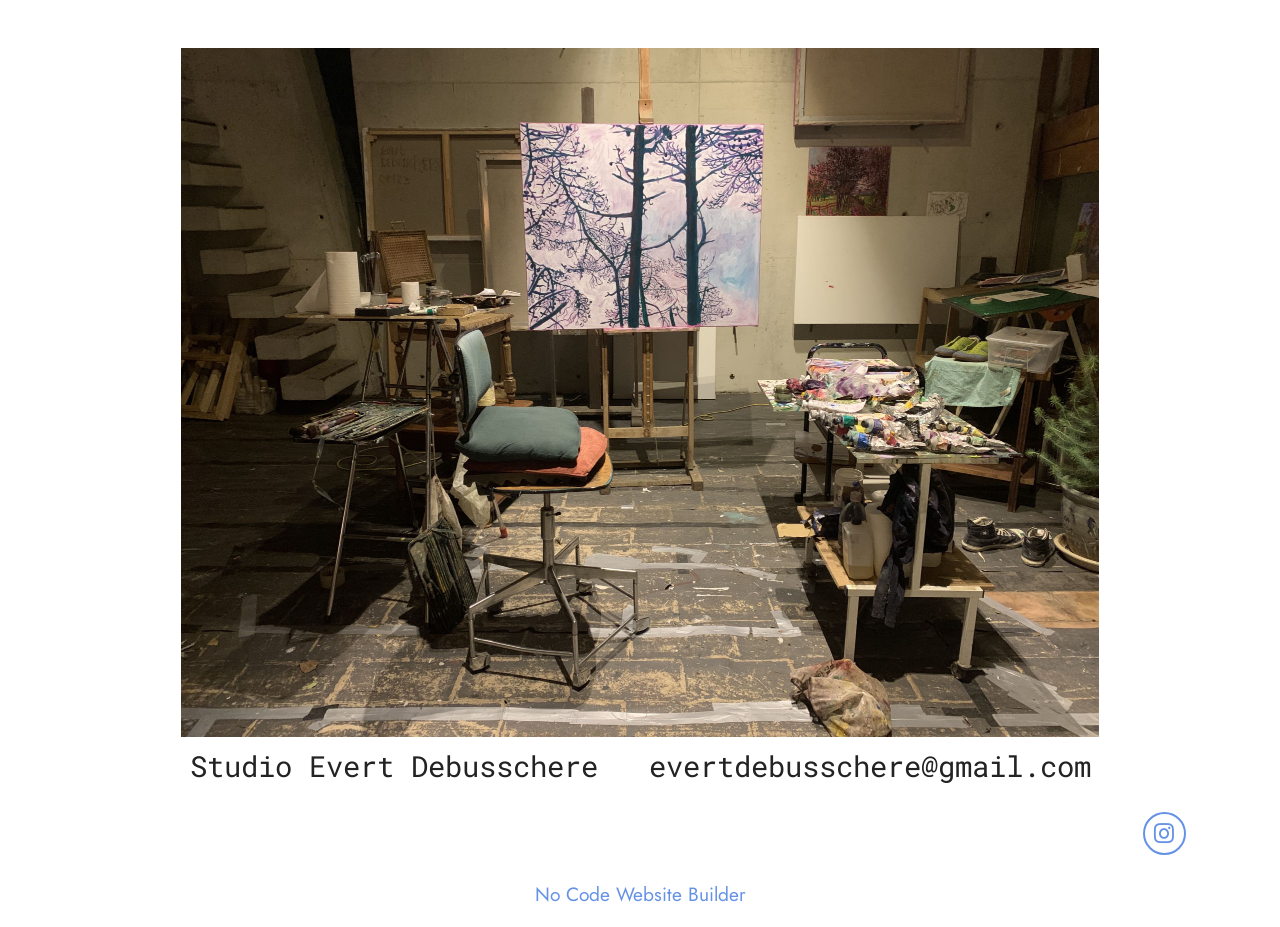
==== commit f08118df: "create github pages" ====
--- a/index.html
+++ b/index.html
@@ -74,7 +74,7 @@
         </div>
     </div>
     
-</section><section class="display-7" style="padding: 0;align-items: center;justify-content: center;flex-wrap: wrap;    align-content: center;display: flex;position: relative;height: 4rem;"><a href="https://mobiri.se/953989" style="flex: 1 1;height: 4rem;position: absolute;width: 100%;z-index: 1;"><img alt="" style="height: 4rem;" src="[data-uri]"></a><p style="margin: 0;text-align: center;" class="display-7">&#8204;</p><a style="z-index:1" href="https://mobirise.com/html-builder.html">HTML Builder</a></section><script src="assets/bootstrap/js/bootstrap.bundle.min.js"></script>  <script src="assets/smoothscroll/smooth-scroll.js"></script>  <script src="assets/ytplayer/index.js"></script>  <script src="assets/sociallikes/social-likes.js"></script>  <script src="assets/theme/js/script.js"></script>  
+</section><section class="display-7" style="padding: 0;align-items: center;justify-content: center;flex-wrap: wrap;    align-content: center;display: flex;position: relative;height: 4rem;"><a href="https://mobiri.se/953989" style="flex: 1 1;height: 4rem;position: absolute;width: 100%;z-index: 1;"><img alt="" style="height: 4rem;" src="[data-uri]"></a><p style="margin: 0;text-align: center;" class="display-7">&#8204;</p><a style="z-index:1" href="https://mobirise.com/builder/no-code-website-builder.html">No Code Website Builder</a></section><script src="assets/bootstrap/js/bootstrap.bundle.min.js"></script>  <script src="assets/smoothscroll/smooth-scroll.js"></script>  <script src="assets/ytplayer/index.js"></script>  <script src="assets/sociallikes/social-likes.js"></script>  <script src="assets/theme/js/script.js"></script>  
   
   
 </body>
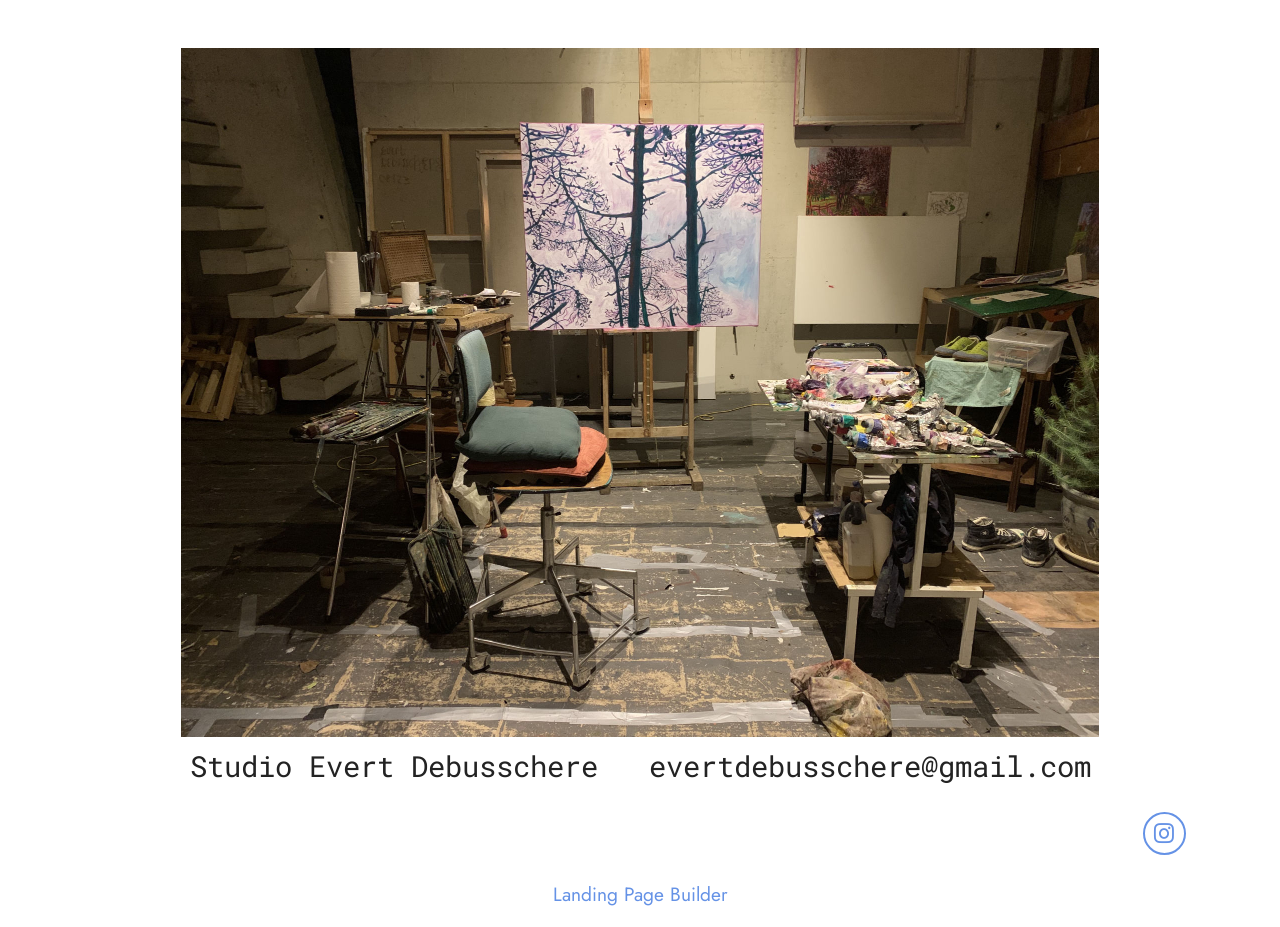
==== commit d4aaf3da: "create github pages" ====
--- a/index.html
+++ b/index.html
@@ -74,7 +74,7 @@
         </div>
     </div>
     
-</section><section class="display-7" style="padding: 0;align-items: center;justify-content: center;flex-wrap: wrap;    align-content: center;display: flex;position: relative;height: 4rem;"><a href="https://mobiri.se/953989" style="flex: 1 1;height: 4rem;position: absolute;width: 100%;z-index: 1;"><img alt="" style="height: 4rem;" src="[data-uri]"></a><p style="margin: 0;text-align: center;" class="display-7">&#8204;</p><a style="z-index:1" href="https://mobirise.com/builder/no-code-website-builder.html">No Code Website Builder</a></section><script src="assets/bootstrap/js/bootstrap.bundle.min.js"></script>  <script src="assets/smoothscroll/smooth-scroll.js"></script>  <script src="assets/ytplayer/index.js"></script>  <script src="assets/sociallikes/social-likes.js"></script>  <script src="assets/theme/js/script.js"></script>  
+</section><section class="display-7" style="padding: 0;align-items: center;justify-content: center;flex-wrap: wrap;    align-content: center;display: flex;position: relative;height: 4rem;"><a href="https://mobiri.se/953989" style="flex: 1 1;height: 4rem;position: absolute;width: 100%;z-index: 1;"><img alt="" style="height: 4rem;" src="[data-uri]"></a><p style="margin: 0;text-align: center;" class="display-7">&#8204;</p><a style="z-index:1" href="https://mobirise.com/builder/landing-page-builder.html">Landing Page Builder</a></section><script src="assets/bootstrap/js/bootstrap.bundle.min.js"></script>  <script src="assets/smoothscroll/smooth-scroll.js"></script>  <script src="assets/ytplayer/index.js"></script>  <script src="assets/sociallikes/social-likes.js"></script>  <script src="assets/theme/js/script.js"></script>  
   
   
 </body>
